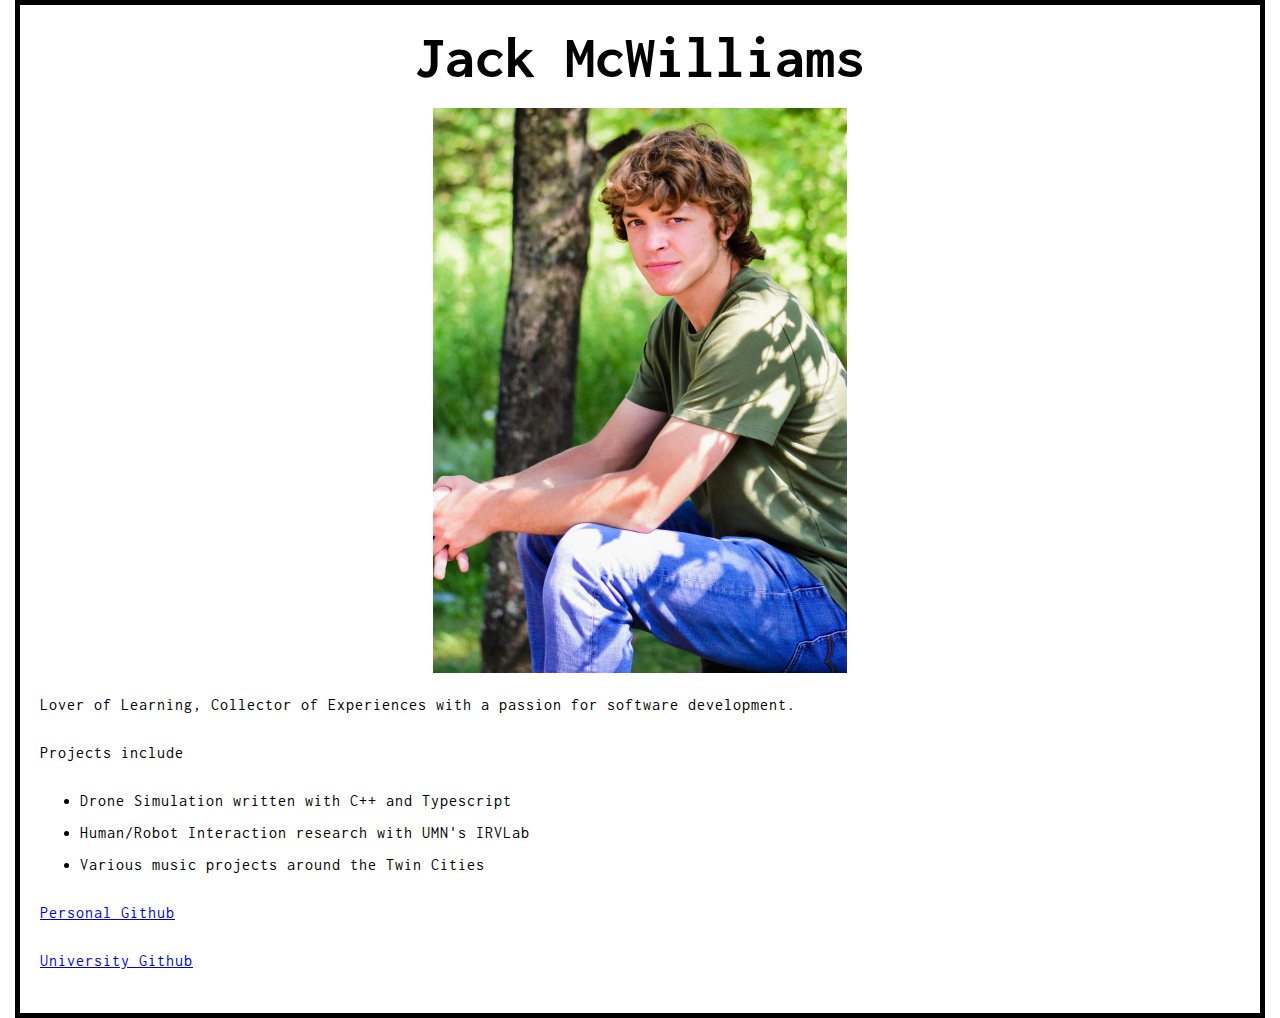
==== index.html @ 8b1b0581 "merge dev->main" ====
<!doctype html>
<html lang="en-US">
  <head>
    <meta charset="utf-8" />
    <meta name="viewport" content="width=device-width" />
    <link href="styles/style.css" rel="stylesheet" />
    <link rel="preconnect" href="https://fonts.googleapis.com">
    <link rel="preconnect" href="https://fonts.gstatic.com" crossorigin>
    <link href="https://fonts.googleapis.com/css2?family=Inconsolata:wght@200..900&display=swap"
    rel="stylesheet" />
    <title>Jack McWilliams</title>
  </head>
  <body>
    <h1>Jack McWilliams</h1>
    <img id="jack-portrait" src="images/Jack.jpg" alt="Jack McWilliams Portrait" />
    <p>Lover of Learning, Collector of Experiences with a passion for software development.</p>
    <p>Projects include</p>
    <ul>
        <li>Drone Simulation written with C++ and Typescript</li>
        <li>Human/Robot Interaction research with UMN's IRVLab</li>
        <li>Various music projects around the Twin Cities</li>
    </ul>
    <p>
        <a href="https://github.com/bruhphone">
            Personal Github
        </a>
    </p>
    <p>
        <a href="https://github.umn.edu/mcwil085">
            University Github
        </a>
    </p>
  </body>
</html>
---- styles/style.css ----
html {
    font-size: 10px;
    font-family: "Inconsolata", monospace;
    /* font-optical-sizing: auto;
    font-weight: <weight>;
    font-style: normal;
    font-variation-settings:
        "wdth" 100; */
}

body {
    width: 1200px;
    margin: 0 auto;
    background-color: white;
    padding: 0 20px 20px 20px;
    border: 5px solid black;
}

h1 {
    font-size: 60px;
    text-align: center;
    margin: 0;
    padding: 20px 0;
    color: black;
    /* text-shadow: 3px 3px 1px blue; */
}

p,
li {
    font-size: 16px;
    line-height: 2;
    letter-spacing: 1px;
}

#jack-portrait {
    display: block;
    margin: 0 auto;
    width: 414px;
}

a:hover {
    color: red;
    border: 1px solid black;
}
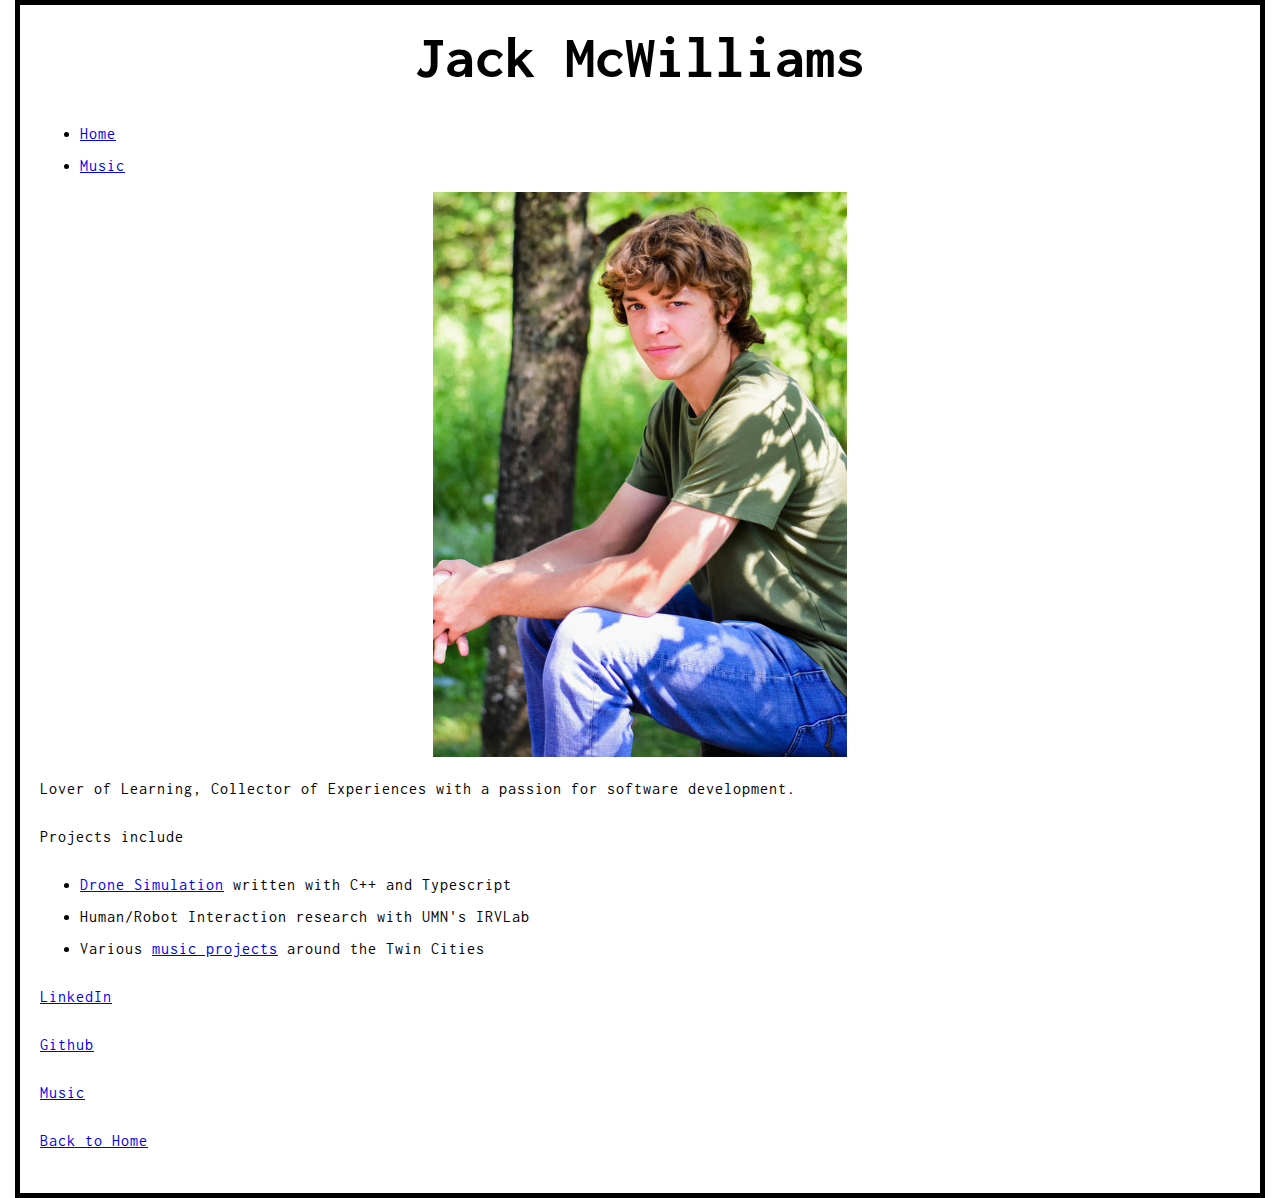
==== commit 6ae4acd7: "added structuring and music page" ====
--- a/index.html
+++ b/index.html
@@ -3,6 +3,9 @@
   <head>
     <meta charset="utf-8" />
     <meta name="viewport" content="width=device-width" />
+    <meta name="description" content="Jack M's home on the World Wide Web. A collection
+    of Jack M related items resides here."/>
+    <link rel="shortcut moon icon" type="image/x-icon" href="images/moon.ico" />
     <link href="styles/style.css" rel="stylesheet" />
     <link rel="preconnect" href="https://fonts.googleapis.com">
     <link rel="preconnect" href="https://fonts.gstatic.com" crossorigin>
@@ -11,24 +14,54 @@
     <title>Jack McWilliams</title>
   </head>
   <body>
-    <h1>Jack McWilliams</h1>
-    <img id="jack-portrait" src="images/Jack.jpg" alt="Jack McWilliams Portrait" />
-    <p>Lover of Learning, Collector of Experiences with a passion for software development.</p>
+
+    <header>
+      <h1>Jack McWilliams</h1>
+    </header>
+
+    <nav>
+      <ul>
+        <li><a href="https://bruhphone.github.io">Home</a></li>
+        <li><a href="https://bruhphone.github.io/music/index.html">Music</a></li>
+      </ul>
+    </nav>
+
+    <div class="elevator-pitch-box">
+      <img id="jack-portrait" src="images/Jack.jpg" alt="Jack McWilliams Portrait" />
+      <p>Lover of Learning, Collector of Experiences with a passion for software development.</p>
+    </div>
+
     <p>Projects include</p>
     <ul>
-        <li>Drone Simulation written with C++ and Typescript</li>
+        <li><a href="https://hub.docker.com/repository/docker/lmcwilliams135/drone_sim/general" title="Docker Hub">
+          Drone Simulation</a> written with C++ and Typescript</li>
         <li>Human/Robot Interaction research with UMN's IRVLab</li>
-        <li>Various music projects around the Twin Cities</li>
+        <li>Various <a href="https://open.spotify.com/artist/3rRgBImMOQ5r2zFQLaTgeU?si=5ZA6mdbIRwudWejZIyCpOA" title="Jack M on Spotify">
+          music projects</a> around the Twin Cities</li>
     </ul>
     <p>
-        <a href="https://github.com/bruhphone">
-            Personal Github
+      <a href="www.linkedin.com/in/jack-mcwilliams-409192293" title="Jack M on LinkedIn">
+        LinkedIn
+      </a>
+    </p>
+    <p>
+        <a href="https://github.com/bruhphone" title="Jack M on Github">
+          Github
         </a>
     </p>
     <p>
-        <a href="https://github.umn.edu/mcwil085">
-            University Github
+        <a href="music/index.html" title="Jack M's Music Projects">
+          Music
         </a>
     </p>
+
+    <footer>
+      <p>
+          <a href="#">
+              Back to Home
+          </a>
+      </p>
+    </footer>
+    <script src="scripts/main.js"></script>
   </body>
 </html>
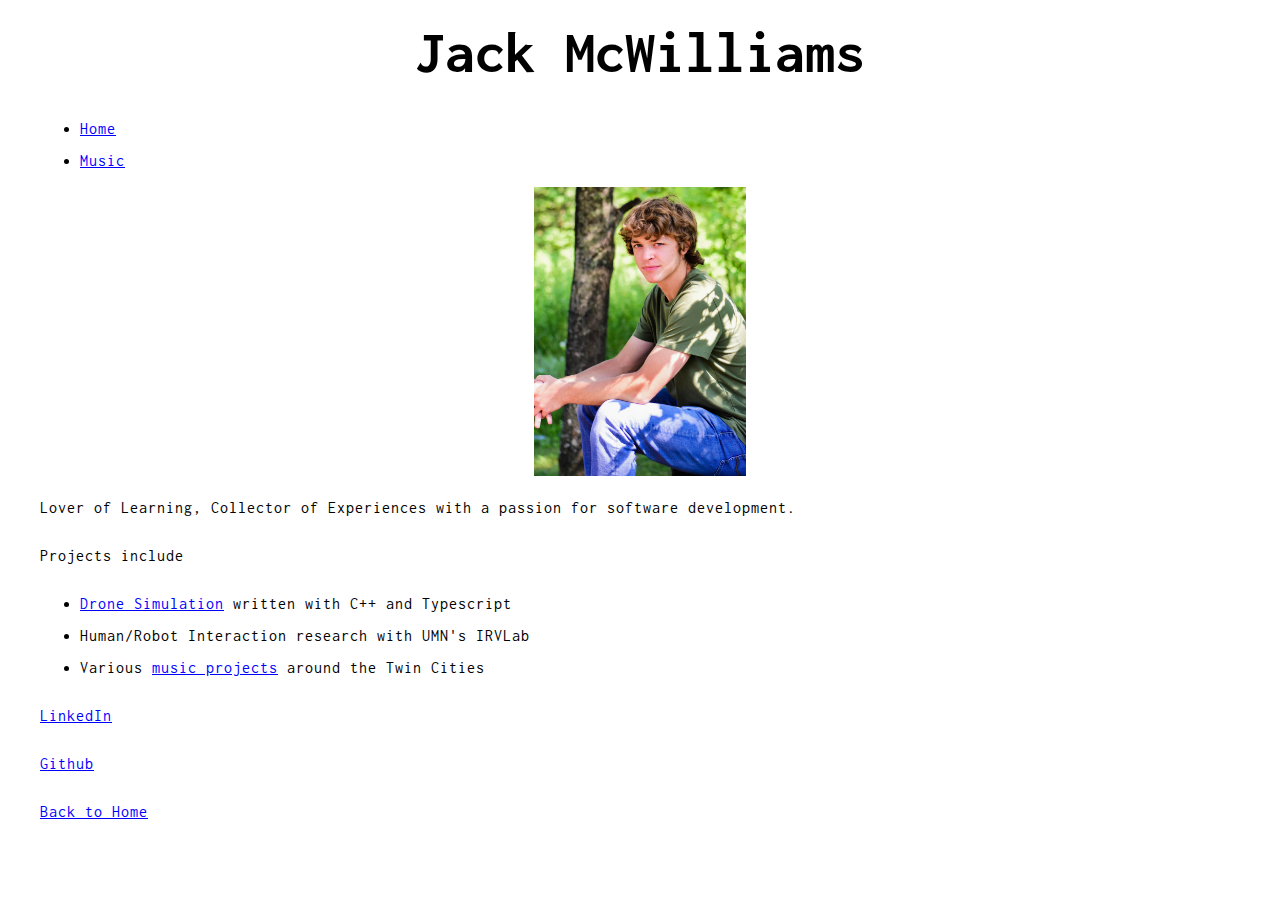
==== commit 860b816d: "css styling for mobile devices" ====
--- a/index.html
+++ b/index.html
@@ -36,22 +36,17 @@
         <li><a href="https://hub.docker.com/repository/docker/lmcwilliams135/drone_sim/general" title="Docker Hub">
           Drone Simulation</a> written with C++ and Typescript</li>
         <li>Human/Robot Interaction research with UMN's IRVLab</li>
-        <li>Various <a href="https://open.spotify.com/artist/3rRgBImMOQ5r2zFQLaTgeU?si=5ZA6mdbIRwudWejZIyCpOA" title="Jack M on Spotify">
+        <li>Various <a href="https://bruhphone.github.io/music/index.html" title="Jack M's Music">
           music projects</a> around the Twin Cities</li>
     </ul>
     <p>
-      <a href="www.linkedin.com/in/jack-mcwilliams-409192293" title="Jack M on LinkedIn">
+      <a href="https://www.linkedin.com/in/jack-mcwilliams-409192293" title="Jack M on LinkedIn">
         LinkedIn
       </a>
     </p>
     <p>
         <a href="https://github.com/bruhphone" title="Jack M on Github">
           Github
-        </a>
-    </p>
-    <p>
-        <a href="music/index.html" title="Jack M's Music Projects">
-          Music
         </a>
     </p>
 
--- a/styles/style.css
+++ b/styles/style.css
@@ -8,37 +8,81 @@
         "wdth" 100; */
 }
 
-body {
-    width: 1200px;
-    margin: 0 auto;
-    background-color: white;
-    padding: 0 20px 20px 20px;
-    border: 5px solid black;
-}
-
-h1 {
-    font-size: 60px;
-    text-align: center;
-    margin: 0;
-    padding: 20px 0;
-    color: black;
-    /* text-shadow: 3px 3px 1px blue; */
-}
-
-p,
-li {
+p {
     font-size: 16px;
     line-height: 2;
     letter-spacing: 1px;
 }
 
-#jack-portrait {
-    display: block;
-    margin: 0 auto;
-    width: 414px;
+li {
+    font-size: 16px;
+    line-height: 2;
+    letter-spacing: 1px;
+    list-style-type: disc;
 }
 
 a:hover {
     color: red;
     border: 1px solid black;
+}
+
+a:link {
+    color: blue;
+}
+
+nav a:visited {
+    color: blue;
+}
+
+@media (min-width: 30em) {
+    body {
+        width: 1200px;
+        margin: 0 auto;
+        background-color: white;
+        padding: 0 20px 20px 20px;
+        /*border: 5px solid black;*/
+    }
+    
+    h1 {
+        font-size: 60px;
+        text-align: center;
+        margin: 0;
+        padding: 20px 0;
+        color: black;
+        /* text-shadow: 3px 3px 1px blue; */
+    }
+    
+    #jack-portrait {
+        display: block;
+        margin: 0 auto;
+        width: 212px;
+    }
+    /* .elevator-pitch-box {
+        margin: 20px 1024px auto 20px;
+    } */
+}
+
+@media (max-width: 30em) {
+    body {
+        width: calc(100% - 10px);
+        margin: 0 auto;
+        background-color: white;
+        padding: 0 20px 20px 20px;
+        /*border: 5px solid black;*/
+    }
+
+    h1 {
+        font-size: 40px;
+        text-align: center;
+        margin: 0;
+        padding: 20px 0 0 0;
+        color: black;
+        /* text-shadow: 3px 3px 1px blue; */
+    }
+
+    #jack-portrait {
+        display: block;
+        margin: 0 auto;
+        width: 50%;
+    }
 }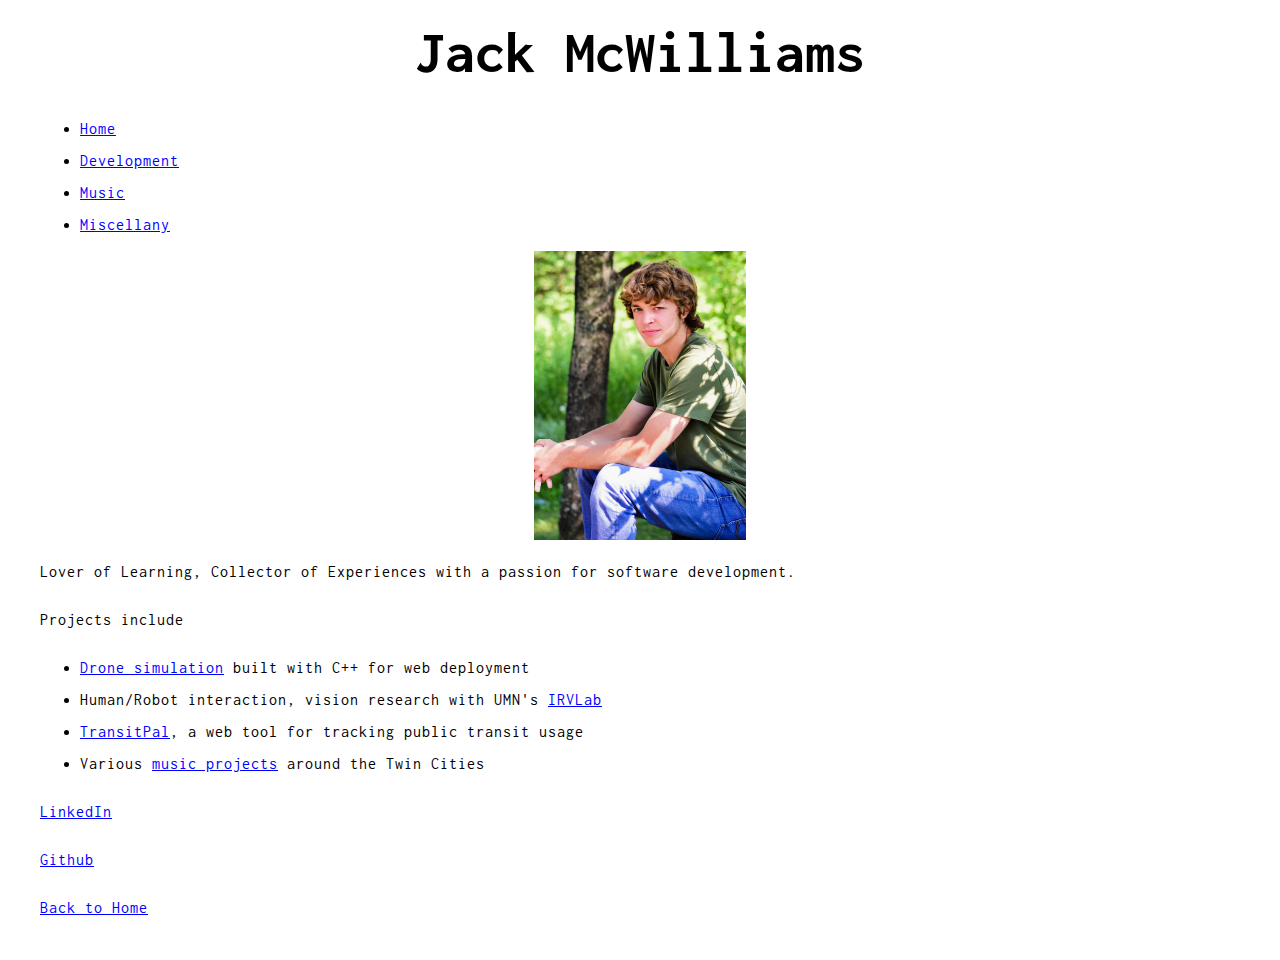
==== commit 94be1158: "development page added and filled" ====
--- a/index.html
+++ b/index.html
@@ -22,7 +22,9 @@
     <nav>
       <ul>
         <li><a href="https://bruhphone.github.io">Home</a></li>
-        <li><a href="https://bruhphone.github.io/music/index.html">Music</a></li>
+        <li><a href="https://bruhphone.github.io/development">Development</a></li>
+        <li><a href="https://bruhphone.github.io/music">Music</a></li>
+        <li><a href="https://bruhphone.github.io/miscellany">Miscellany</a></li>
       </ul>
     </nav>
 
@@ -33,10 +35,13 @@
 
     <p>Projects include</p>
     <ul>
-        <li><a href="https://hub.docker.com/repository/docker/lmcwilliams135/drone_sim/general" title="Docker Hub">
-          Drone Simulation</a> written with C++ and Typescript</li>
-        <li>Human/Robot Interaction research with UMN's IRVLab</li>
-        <li>Various <a href="https://bruhphone.github.io/music/index.html" title="Jack M's Music">
+      <li><a href="https://hub.docker.com/repository/docker/lmcwilliams135/drone_sim/general" title="Docker Hub">
+          Drone simulation</a> built with C++ for web deployment</li>
+      <li>Human/Robot interaction, vision research with UMN's 
+          <a href="https://irvlab.cs.umn.edu/" title="IRVLab homepage">IRVLab</a></li>
+      <li><a href="https://devpost.com/software/locomotive-vgufn5" title="DevPost page">
+          TransitPal</a>, a web tool for tracking public transit usage</li>
+      <li>Various <a href="https://bruhphone.github.io/music/index.html" title="Jack M's Music">
           music projects</a> around the Twin Cities</li>
     </ul>
     <p>
--- a/styles/style.css
+++ b/styles/style.css
@@ -51,6 +51,25 @@
         color: black;
         /* text-shadow: 3px 3px 1px blue; */
     }
+
+    h2 {
+        font-size: 35px;
+        text-align: left;
+        margin: 0;
+        padding: 20px 0;
+        color: black;
+        /* text-shadow: 3px 3px 1px blue; */
+    }
+
+    h3 {
+        font-size: 25px;
+        text-align: left;
+        margin: 0;
+        padding: 0px 0;
+        color: black;
+        text-decoration: underline;
+        /* text-shadow: 3px 3px 1px blue; */
+    }
     
     #jack-portrait {
         display: block;
@@ -80,6 +99,25 @@
         /* text-shadow: 3px 3px 1px blue; */
     }
 
+    h2 {
+        font-size: 25px;
+        text-align: left;
+        margin: 0;
+        padding: 20px 0;
+        color: black;
+        /* text-shadow: 3px 3px 1px blue; */
+    }
+
+    h3 {
+        font-size: 15px;
+        text-align: left;
+        margin: 0;
+        padding: 10px 0;
+        color: black;
+        text-decoration: underline;
+        /* text-shadow: 3px 3px 1px blue; */
+    }
+
     #jack-portrait {
         display: block;
         margin: 0 auto;
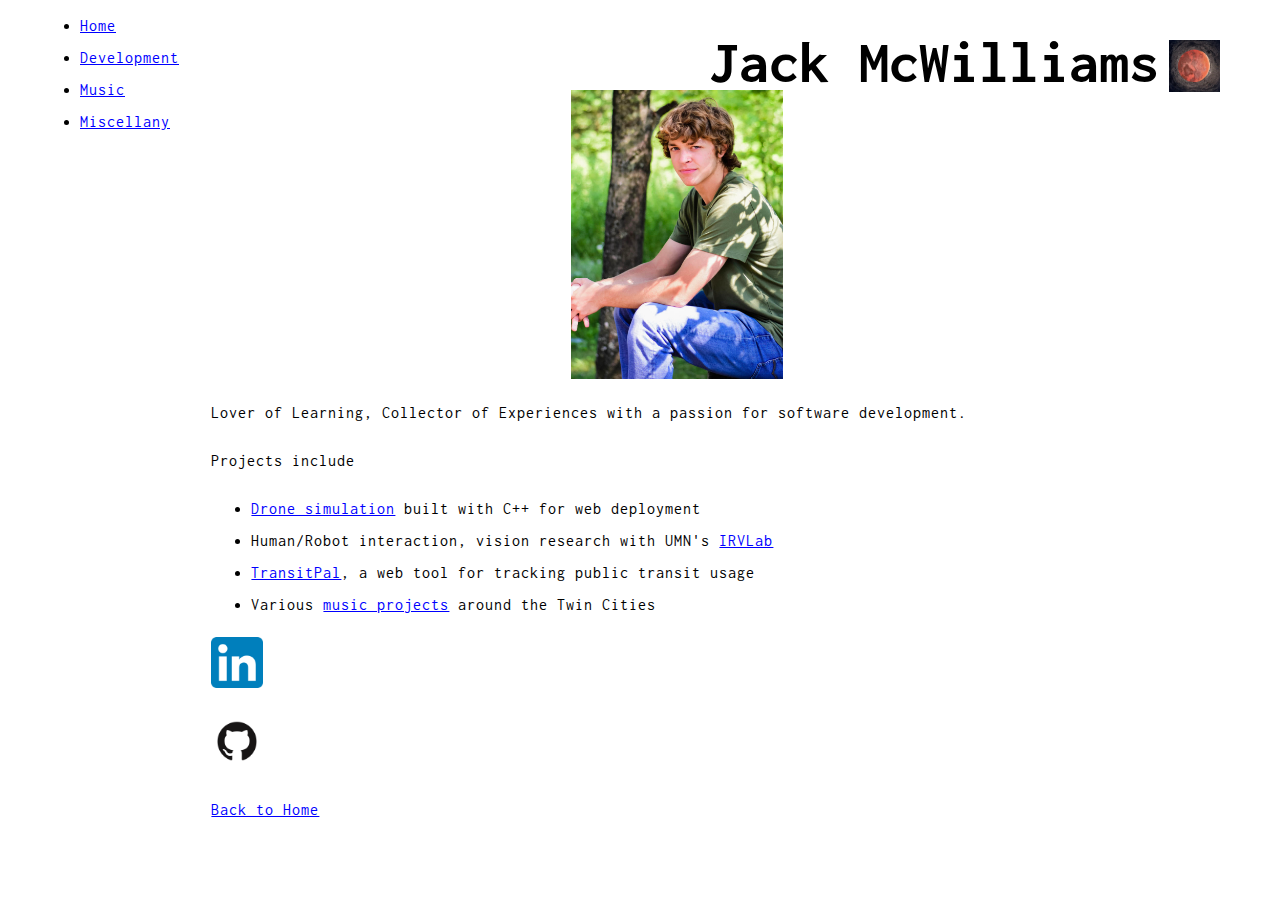
==== commit 643481ad: "add resume, icons, styling first drafts" ====
--- a/index.html
+++ b/index.html
@@ -14,54 +14,55 @@
     <title>Jack McWilliams</title>
   </head>
   <body>
-
-    <header>
-      <h1>Jack McWilliams</h1>
-    </header>
-
-    <nav>
-      <ul>
-        <li><a href="https://bruhphone.github.io">Home</a></li>
-        <li><a href="https://bruhphone.github.io/development">Development</a></li>
-        <li><a href="https://bruhphone.github.io/music">Music</a></li>
-        <li><a href="https://bruhphone.github.io/miscellany">Miscellany</a></li>
-      </ul>
-    </nav>
-
-    <div class="elevator-pitch-box">
-      <img id="jack-portrait" src="images/Jack.jpg" alt="Jack McWilliams Portrait" />
-      <p>Lover of Learning, Collector of Experiences with a passion for software development.</p>
+    <div class="content">
+      <header>
+        <h1>Jack McWilliams <img id="moon" src="images/full-moon.jpg" alt="Red Moon" /></h1>
+      </header>
+  
+      <nav>
+        <ul>
+          <li><a href="https://bruhphone.github.io">Home</a></li>
+          <li><a href="https://bruhphone.github.io/development">Development</a></li>
+          <li><a href="https://bruhphone.github.io/music">Music</a></li>
+          <li><a href="https://bruhphone.github.io/miscellany">Miscellany</a></li>
+        </ul>
+      </nav>
+      <div class="content-body">
+        <div class="elevator-pitch-box">
+          <img id="jack-portrait" src="images/Jack.jpg" alt="Jack McWilliams Portrait" />
+          <p>Lover of Learning, Collector of Experiences with a passion for software development.</p>
+        </div>
+    
+        <p>Projects include</p>
+        <ul>
+          <li><a href="https://hub.docker.com/repository/docker/lmcwilliams135/drone_sim/general" title="Docker Hub" target="_blank">
+              Drone simulation</a> built with C++ for web deployment</li>
+          <li>Human/Robot interaction, vision research with UMN's 
+              <a href="https://irvlab.cs.umn.edu/" title="IRVLab homepage" target="_blank">IRVLab</a></li>
+          <li><a href="https://devpost.com/software/locomotive-vgufn5" title="DevPost page" target="_blank">
+              TransitPal</a>, a web tool for tracking public transit usage</li>
+          <li>Various <a href="https://bruhphone.github.io/music/index.html" title="Jack M's Music">
+              music projects</a> around the Twin Cities</li>
+        </ul>
+        <footer>
+          <p>
+            <a href="https://www.linkedin.com/in/jack-mcwilliams-409192293" title="Jack M on LinkedIn" target="_blank">
+              <img id="linkedin" src="images/linkedin.png" alt="LinkedIn icon"/>
+            </a>
+          </p>
+          <p>
+            <a href="https://github.com/bruhphone" title="Jack M on Github" target="_blank">
+              <img id="github" src="images/github.png" alt="Github icon"/>
+            </a>
+          </p>
+          <p>
+              <a href="#">
+                  Back to Home
+              </a>
+          </p>
+        </footer>
+      </div>
     </div>
-
-    <p>Projects include</p>
-    <ul>
-      <li><a href="https://hub.docker.com/repository/docker/lmcwilliams135/drone_sim/general" title="Docker Hub">
-          Drone simulation</a> built with C++ for web deployment</li>
-      <li>Human/Robot interaction, vision research with UMN's 
-          <a href="https://irvlab.cs.umn.edu/" title="IRVLab homepage">IRVLab</a></li>
-      <li><a href="https://devpost.com/software/locomotive-vgufn5" title="DevPost page">
-          TransitPal</a>, a web tool for tracking public transit usage</li>
-      <li>Various <a href="https://bruhphone.github.io/music/index.html" title="Jack M's Music">
-          music projects</a> around the Twin Cities</li>
-    </ul>
-    <p>
-      <a href="https://www.linkedin.com/in/jack-mcwilliams-409192293" title="Jack M on LinkedIn">
-        LinkedIn
-      </a>
-    </p>
-    <p>
-        <a href="https://github.com/bruhphone" title="Jack M on Github">
-          Github
-        </a>
-    </p>
-
-    <footer>
-      <p>
-          <a href="#">
-              Back to Home
-          </a>
-      </p>
-    </footer>
     <script src="scripts/main.js"></script>
   </body>
 </html>
--- a/styles/style.css
+++ b/styles/style.css
@@ -14,11 +14,16 @@
     letter-spacing: 1px;
 }
 
+blockquote {
+    font-size: 20px;
+    font-family:'Times New Roman', Times, serif;   
+}
+
 li {
     font-size: 16px;
     line-height: 2;
     letter-spacing: 1px;
-    list-style-type: disc;
+    /*list-style-type: disc;*/
 }
 
 a:hover {
@@ -40,16 +45,56 @@
         margin: 0 auto;
         background-color: white;
         padding: 0 20px 20px 20px;
+        text-wrap: wrap;
+        /* transform: scale(1.1);
+        transform-origin: 0 0; */
         /*border: 5px solid black;*/
+    }
+
+    .content {
+        display: grid;
+        grid-template-columns: 1fr 6fr;
+        grid-template-rows: 10% 90%;
     }
     
     h1 {
         font-size: 60px;
-        text-align: center;
-        margin: 0;
+        /* text-align: center; */
+        margin: 1%;
         padding: 20px 0;
         color: black;
         /* text-shadow: 3px 3px 1px blue; */
+    }
+
+    header h1 {
+        font-size: 60px;
+        text-align: end;
+        /* justify-self: end; */
+        grid-row: 1;
+        grid-column: 2;
+        margin: 1%;
+        padding: 20px 0;
+        color: black;
+        /* text-shadow: 3px 3px 1px blue; */
+    }
+
+    #moon {
+        width: 5%;
+        grid-row: 1;
+        grid-column: 2;
+        float: right;
+        margin: 10px;
+    }
+
+    nav {
+        grid-row: 1;
+        grid-column: 1;
+    }
+
+    .content-body {
+        grid-row: 2;
+        grid-column: 2;
+        justify-self: center;
     }
 
     h2 {
@@ -72,13 +117,23 @@
     }
     
     #jack-portrait {
-        display: block;
-        margin: 0 auto;
+        display: inline;
+        margin: 0 35%;
         width: 212px;
     }
-    /* .elevator-pitch-box {
-        margin: 20px 1024px auto 20px;
-    } */
+
+    #drone-sim-gif {
+        width: 300px;
+    }
+    
+    footer img {
+        justify-self: center;
+        width: 5%
+    }
+
+    footer img:hover {
+        border: 0;
+    }
 }
 
 @media (max-width: 30em) {
@@ -123,4 +178,8 @@
         margin: 0 auto;
         width: 50%;
     }
+
+    #drone-sim-gif {
+        width: 100%;
+    }
 }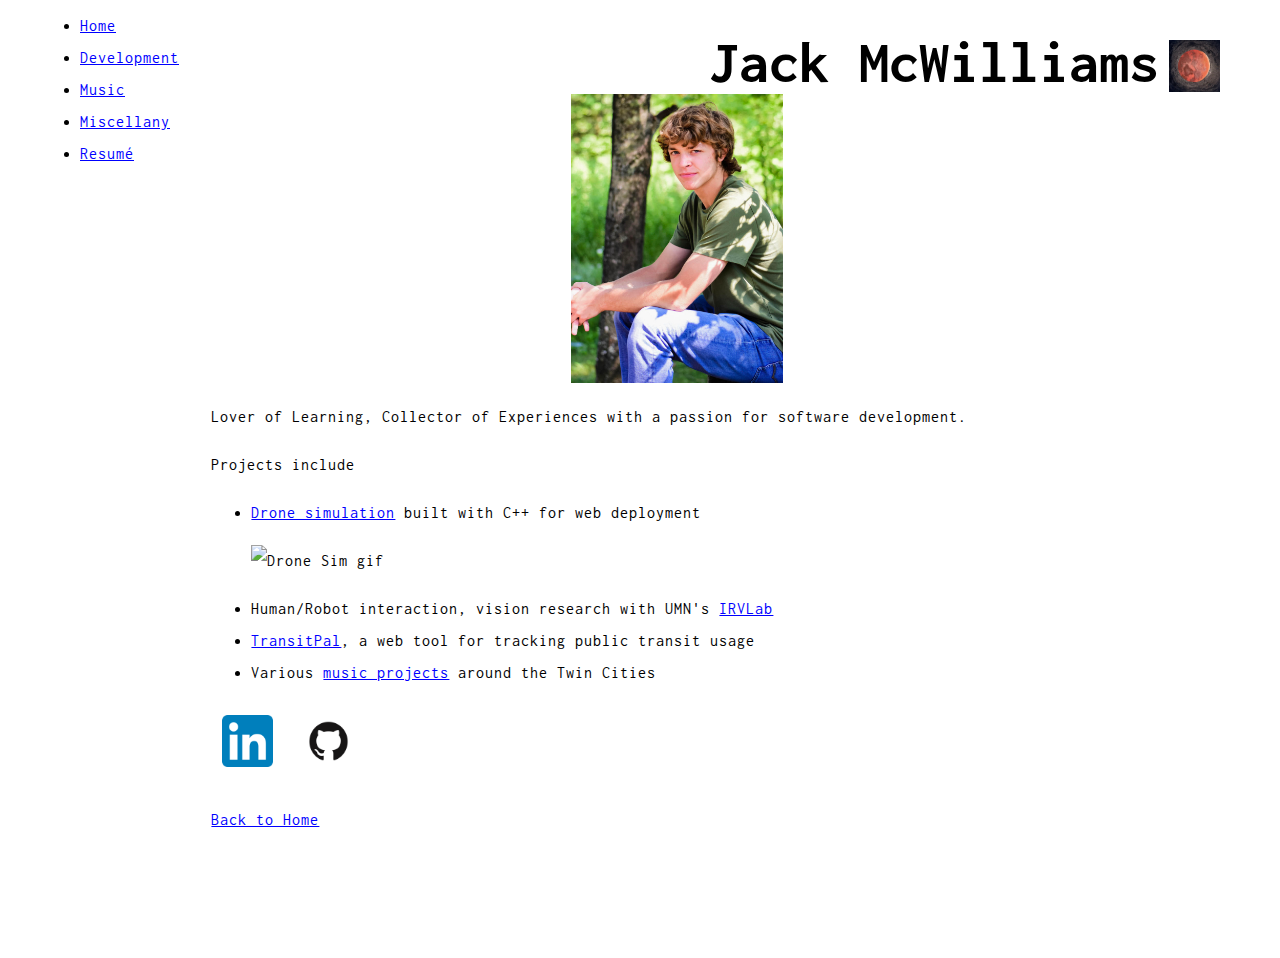
==== commit 628d9e46: "resume, header adjustments, dev paragraphs" ====
--- a/index.html
+++ b/index.html
@@ -25,6 +25,7 @@
           <li><a href="https://bruhphone.github.io/development">Development</a></li>
           <li><a href="https://bruhphone.github.io/music">Music</a></li>
           <li><a href="https://bruhphone.github.io/miscellany">Miscellany</a></li>
+          <li><a href="https://bruhphone.github.io/Jack-McWilliams-Resume.pdf">Resumé</a></li>
         </ul>
       </nav>
       <div class="content-body">
@@ -37,6 +38,7 @@
         <ul>
           <li><a href="https://hub.docker.com/repository/docker/lmcwilliams135/drone_sim/general" title="Docker Hub" target="_blank">
               Drone simulation</a> built with C++ for web deployment</li>
+              <p><img id="drone-sim-gif" src="../images/drone-sim.gif" alt="Drone Sim gif"></img></p>
           <li>Human/Robot interaction, vision research with UMN's 
               <a href="https://irvlab.cs.umn.edu/" title="IRVLab homepage" target="_blank">IRVLab</a></li>
           <li><a href="https://devpost.com/software/locomotive-vgufn5" title="DevPost page" target="_blank">
@@ -45,16 +47,16 @@
               music projects</a> around the Twin Cities</li>
         </ul>
         <footer>
-          <p>
-            <a href="https://www.linkedin.com/in/jack-mcwilliams-409192293" title="Jack M on LinkedIn" target="_blank">
-              <img id="linkedin" src="images/linkedin.png" alt="LinkedIn icon"/>
-            </a>
-          </p>
-          <p>
-            <a href="https://github.com/bruhphone" title="Jack M on Github" target="_blank">
-              <img id="github" src="images/github.png" alt="Github icon"/>
-            </a>
-          </p>
+          <div class="footer-icons">
+            <p>
+              <a href="https://www.linkedin.com/in/jack-mcwilliams-409192293" title="Jack M on LinkedIn" target="_blank">
+                <img id="linkedin" src="images/linkedin.png" alt="LinkedIn icon"/>
+              </a>
+              <a href="https://github.com/bruhphone" title="Jack M on Github" target="_blank">
+                <img id="github" src="images/github.png" alt="Github icon"/>
+              </a>
+            </p>
+          </div>
           <p>
               <a href="#">
                   Back to Home
--- a/styles/style.css
+++ b/styles/style.css
@@ -1,11 +1,6 @@
 html {
     font-size: 10px;
     font-family: "Inconsolata", monospace;
-    /* font-optical-sizing: auto;
-    font-weight: <weight>;
-    font-style: normal;
-    font-variation-settings:
-        "wdth" 100; */
 }
 
 p {
@@ -23,16 +18,19 @@
     font-size: 16px;
     line-height: 2;
     letter-spacing: 1px;
-    /*list-style-type: disc;*/
 }
 
-a:hover {
+.content-body li a:hover {
     color: red;
     border: 1px solid black;
 }
 
 a:link {
     color: blue;
+}
+
+footer .footer-icons a:link {
+    color: white;
 }
 
 nav a:visited {
@@ -46,9 +44,6 @@
         background-color: white;
         padding: 0 20px 20px 20px;
         text-wrap: wrap;
-        /* transform: scale(1.1);
-        transform-origin: 0 0; */
-        /*border: 5px solid black;*/
     }
 
     .content {
@@ -103,7 +98,6 @@
         margin: 0;
         padding: 20px 0;
         color: black;
-        /* text-shadow: 3px 3px 1px blue; */
     }
 
     h3 {
@@ -113,7 +107,6 @@
         padding: 0px 0;
         color: black;
         text-decoration: underline;
-        /* text-shadow: 3px 3px 1px blue; */
     }
     
     #jack-portrait {
@@ -128,11 +121,8 @@
     
     footer img {
         justify-self: center;
-        width: 5%
-    }
-
-    footer img:hover {
-        border: 0;
+        width: 5%;
+        margin: 1%;
     }
 }
 
@@ -182,4 +172,17 @@
     #drone-sim-gif {
         width: 100%;
     }
+
+    #moon {
+        width: 0%;
+        grid-row: 1;
+        grid-column: 2;
+        float: right;
+        margin: 10px;
+    }
+
+    footer img {
+        justify-self: center;
+        width: 10%;
+    }
 }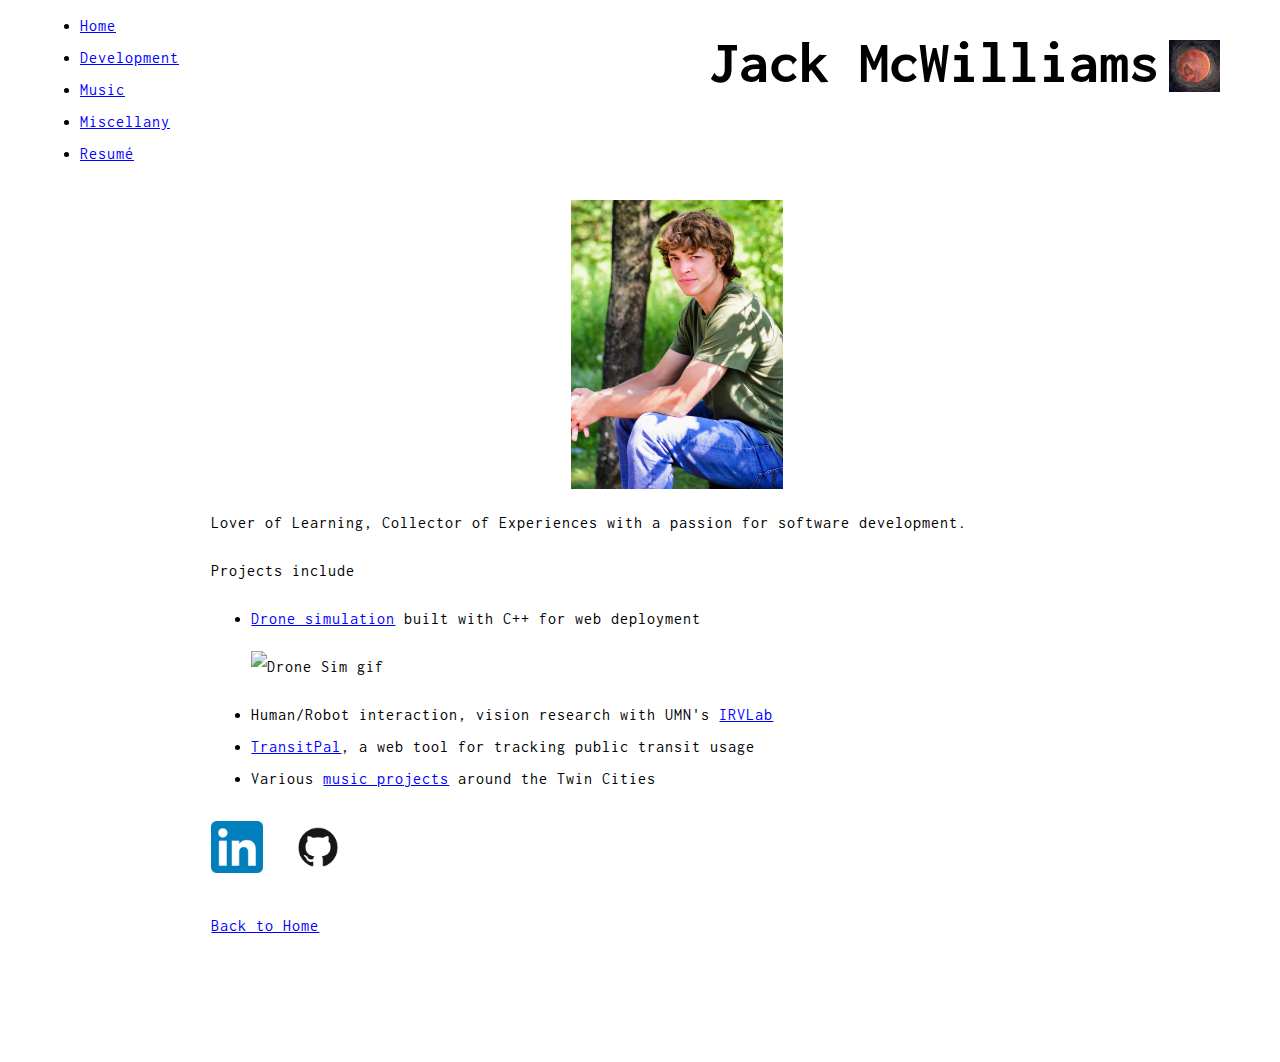
==== commit b99c6583: "header and bottom icons alignment fixes" ====
--- a/index.html
+++ b/index.html
@@ -29,11 +29,9 @@
         </ul>
       </nav>
       <div class="content-body">
-        <div class="elevator-pitch-box">
-          <img id="jack-portrait" src="images/Jack.jpg" alt="Jack McWilliams Portrait" />
-          <p>Lover of Learning, Collector of Experiences with a passion for software development.</p>
-        </div>
-    
+        <img id="jack-portrait" src="images/Jack.jpg" alt="Jack McWilliams Portrait" />
+        <p>Lover of Learning, Collector of Experiences with a passion for software development.</p>
+        
         <p>Projects include</p>
         <ul>
           <li><a href="https://hub.docker.com/repository/docker/lmcwilliams135/drone_sim/general" title="Docker Hub" target="_blank">
--- a/styles/style.css
+++ b/styles/style.css
@@ -22,18 +22,19 @@
 
 .content-body li a:hover {
     color: red;
-    border: 1px solid black;
+    /* border: 1px solid black; */
 }
 
 a:link {
     color: blue;
 }
 
-footer .footer-icons a:link {
+footer .footer-icons p a {
     color: white;
 }
 
-nav a:visited {
+nav a:visited,
+footer a:visited {
     color: blue;
 }
 
@@ -49,7 +50,7 @@
     .content {
         display: grid;
         grid-template-columns: 1fr 6fr;
-        grid-template-rows: 10% 90%;
+        grid-template-rows: 200px 90%;
     }
     
     h1 {
@@ -124,6 +125,10 @@
         width: 5%;
         margin: 1%;
     }
+
+    #linkedin {
+        margin: 1% 1% 1% 0%;
+    }
 }
 
 @media (max-width: 30em) {
